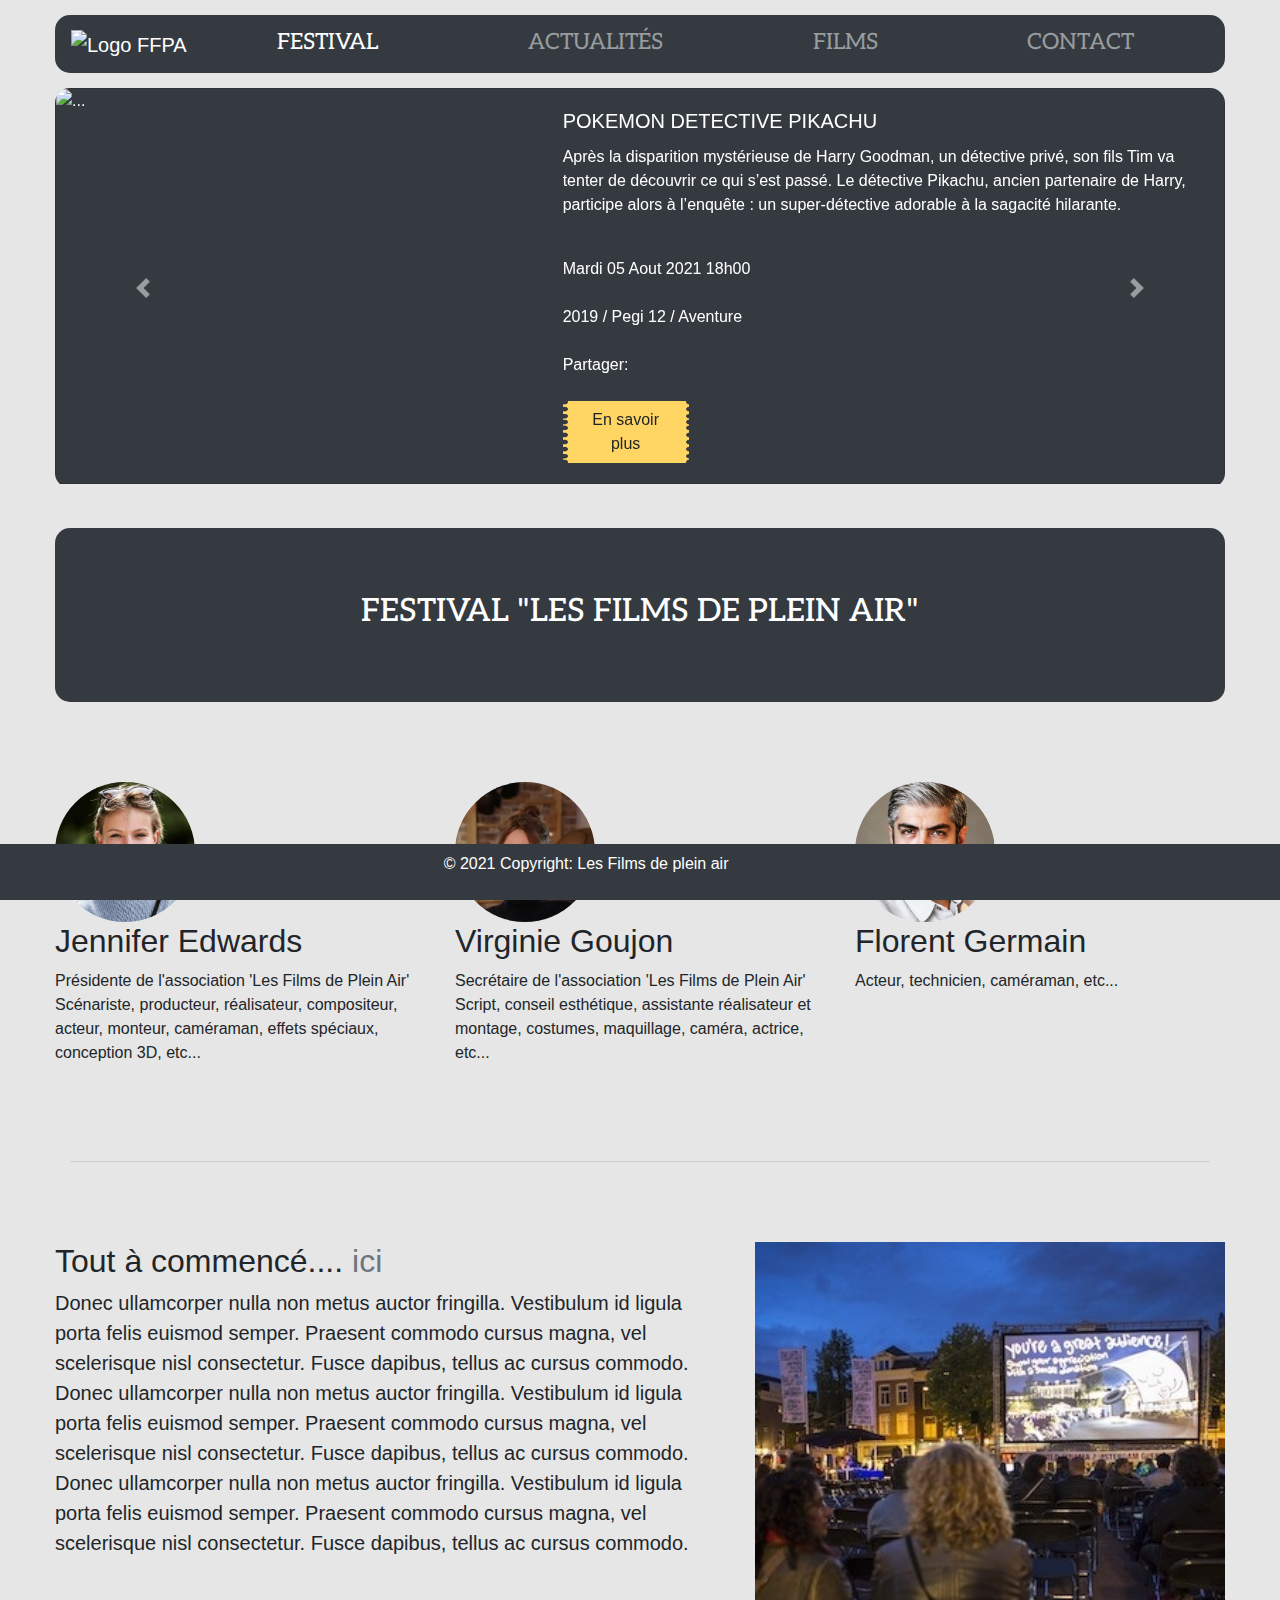
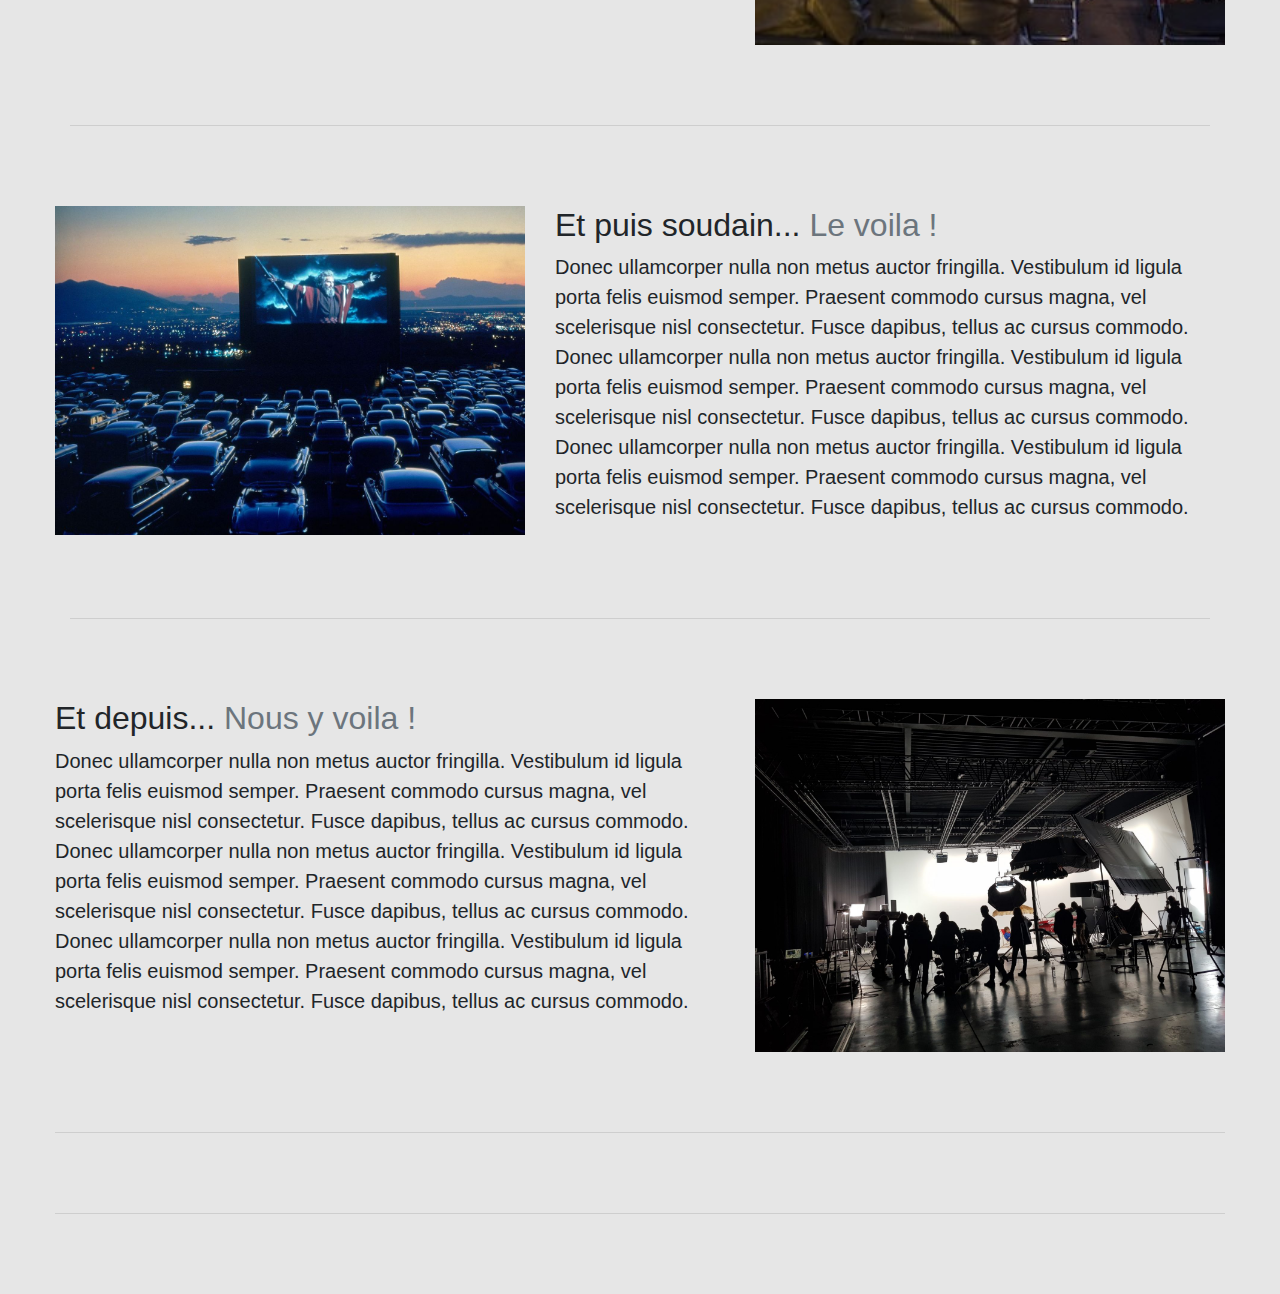
==== Index.html @ 3af22cbd "Test" ====
﻿<!DOCTYPE html>
<html>
<head>
    <meta charset="utf-8">
    <meta name="viewport" content="width=device-width, initial-scale=1">
    <title>Les films de plein air</title>
    <link href="css/bootstrap-4.6.0-dist/css/bootstrap.css" rel="stylesheet" />
    <link href="css/bootstrap-4.6.0-dist/css/pages/index.css" rel="stylesheet" />
    <link href="css/bootstrap-4.6.0-dist/css/pages/MenuetFooter.css" rel="stylesheet" />
    <link rel="stylesheet" href="https://cdnjs.cloudflare.com/ajax/libs/font-awesome/5.15.3/css/all.min.css" integrity="sha512-iBBXm8fW90+nuLcSKlbmrPcLa0OT92xO1BIsZ+ywDWZCvqsWgccV3gFoRBv0z+8dLJgyAHIhR35VZc2oM/gI1w==" crossorigin="anonymous" referrerpolicy="no-referrer" />
</head>

<body>
    <!-- Barre de navigation -->

    <nav class="navbar navbar-dark navbar-expand-lg bg-dark">
        <a class="navbar-brand h-100 d-none d-sm-block" href="Index.html"><img src="img/logow.png" height="120" alt="Logo FFPA"></a>
        <a class="navbar-brand h-100 d-sm-none" href="Index.html"><img src="img/logo.png" height="60" alt="Logo FFPA"></a>
        <button class="navbar-toggler custom-toggler bg-dark text-white" type="button" data-toggle="collapse" data-target="#navbarNavAltMarkup" aria-controls="navbarNavAltMarkup" aria-expanded="false" aria-label="Toggle navigation">
            <span class="navbar-toggler-icon"></span>
        </button>
        <div class="collapse navbar-collapse bg-dark " id="navbarNavAltMarkup">
            <ul class="navbar-nav bg-dark justify-content-md-around w-100">
                <li class="nav-item active">
                    <a class="nav-link" href="Index.html">Festival</a>
                </li>
                <li class="nav-item">
                    <a class="nav-link" href="actualites.html">Actualités</a>
                </li>
                <li class="nav-item">
                    <a class="nav-link" href="Films.html">Films</a>
                </li>
                <li class="nav-item">
                    <a class="nav-link" href="contact.html">Contact</a>
                </li>
            </ul>
        </div>
    </nav>

    <!-- Caroussel Film du soir -->

    <section class="carousel container-fluid">
        <div id="carouselExampleIndicators" class="carousel slide" data-ride="carousel" data-interval="20000">
            <ol class="carousel-indicators d-none">
                <li data-target="#carouselExampleIndicators" data-slide-to="0" class="active"></li>
                <li data-target="#carouselExampleIndicators" data-slide-to="1"></li>
                <li data-target="#carouselExampleIndicators" data-slide-to="2"></li>
            </ol>
            <div class="carousel-inner">
                <div class="carousel-item active ">
                    <div class="bs-example ">
                        <div class="card bg-dark text-white">
                            <div class="row no-gutters">
                                <div class="movie_img col-sm-5">
                                    <img src="img/film-01.jpg" class="card-img-top d-block w-100" alt="...">
                                </div>
                                <div class="col-sm-7">
                                    <div class="card-body">
                                        <h5 class="card-title">POKEMON DETECTIVE PIKACHU</h5>
                                        <p class="card-text">
                                            Après la disparition mystérieuse de Harry Goodman, un détective privé, son fils Tim va tenter de découvrir
                                            ce qui s’est passé. Le détective Pikachu, ancien partenaire de Harry, participe alors à l’enquête :
                                            un super-détective adorable à la sagacité hilarante.
                                        </p>
                                        <br />
                                        <span class="movie_info">Mardi 05 Aout 2021 18h00</span>
                                        <br /> <br />
                                        <span class="movie_info">2019 / Pegi 12 / Aventure</span>
                                        <br /><br />
                                        <div class="social ">
                                            <span class="social__name">Partager:</span>
                                            <a href='#' class="social__variant social--first fab fa-facebook"></a>
                                            <a href='#' class="social__variant social--second fab fa-twitter"></a>
                                            <a href='#' class="social__variant social--third fab fa-vk"></a>
                                        </div>
                                        <br />
                                        <a href="Film01.html" class="btn btn-c">En savoir plus</a>
                                    </div>
                                </div>
                            </div>
                        </div>
                    </div>
                </div>
                <div class="carousel-item">
                    <div class="bs-example">
                        <div class="card bg-dark text-white">
                            <div class="row no-gutters">
                                <div class="movie_img col-sm-5">
                                    <img src="img/film-02.jpg" class="card-img-top d-block w-100" alt="...">
                                </div>
                                <div class="col-sm-7">
                                    <div class="card-body">
                                        <h5 class="card-title">TOY STORY 4</h5>
                                        <p class="card-text">
                                            Woody a toujours privilégié la joie et le bien-être de ses jeunes propriétaires
                                            – Andy puis Bonnie – et de ses compagnons, n’hésitant pas à prendre tous les
                                            risques pour eux, aussi inconsidérés soient-ils.
                                        </p>
                                        <br />
                                        <span class="movie_info">Mardi 05 Aout 2021 20h00</span>
                                        <br /> <br />
                                        <span class="movie_info">2019 / Pegi 12 / Aventure</span>
                                        <br /><br />
                                        <div class="social">
                                            <span class="social__name">Partager:</span>
                                            <a href='#' class="social__variant social--first fab fa-facebook"></a>
                                            <a href='#' class="social__variant social--second fab fa-twitter"></a>
                                            <a href='#' class="social__variant social--third fab fa-vk"></a>
                                        </div>
                                        <br />
                                        <a href="Film01.html" class="btn btn-c">En savoir plus</a>
                                    </div>
                                </div>
                            </div>
                        </div>
                    </div>
                </div>
                <div class="carousel-item">
                    <div class="bs-example">
                        <div class="card bg-dark text-white">
                            <div class="row no-gutters">
                                <div class="movie_img col-sm-5">
                                    <img src="img/film-03.jpg" class="card-img-top d-block w-100" alt="...">
                                </div>
                                <div class="col-sm-7">
                                    <div class="card-body">
                                        <h5 class="card-title">CAPTAIN MARVEL</h5>
                                        <p class="card-text">
                                            Captain Marvel raconte l’histoire de Carol Danvers qui va devenir l’une des super-héroïnes les plus
                                            puissantes de l’univers lorsque la Terre se révèle l’enjeu d’une guerre galactique entre deux races
                                            extraterrestres.
                                        </p>
                                        <br />
                                        <span class="movie_info">Mardi 05 Aout 2021 22h00</span>
                                        <br /><br />
                                        <span class="movie_info">2019 / Pegi 12 / Aventure</span>
                                        <br /><br />
                                        <div class="social">
                                            <span class="social__name">Partager:</span>
                                            <a href='#' class="social__variant social--first fab fa-facebook"></a>
                                            <a href='#' class="social__variant social--second fab fa-twitter"></a>
                                            <a href='#' class="social__variant social--third fab fa-vk"></a>
                                        </div>
                                        <br />
                                        <a href="Film01.html" class="btn btn-c">En savoir plus</a>
                                    </div>
                                </div>
                            </div>
                        </div>
                    </div>
                </div>
            </div>
            <a class="carousel-control-prev" href="#carouselExampleIndicators" role="button" data-slide="prev">
                <span class="carousel-control-prev-icon" aria-hidden="true"></span>
                <span class="sr-only">Previous</span>
            </a>
            <a class="carousel-control-next" href="#carouselExampleIndicators" role="button" data-slide="next">
                <span class="carousel-control-next-icon" aria-hidden="true"></span>
                <span class="sr-only">Next</span>
            </a>
        </div>
    </section>

    <!-- Titre - Jumbotron -->
    <div class="jumbotron bg-dark text-white d-none d-sm-block">
        <h2>Festival "les films de plein air"</h2>
    </div>

    <!-- Contenue de la Page -->
    <div class="container_marketing">

        <!-- Présentation de l'équipe -->
        <div class="row">
            <div class="col-lg-4">
                <img class="bd-placeholder-img rounded-circle" src="img/Equipe01.jpg" width="140" height="140" preserveAspectRatio="xMidYMid slice" focusable="false" role="img" aria-label="Présidente" />
                <h2>Jennifer Edwards</h2>
                <p>
                    Présidente de l'association 'Les Films de Plein Air'
                    Scénariste, producteur, réalisateur, compositeur, acteur, monteur, caméraman, effets spéciaux, conception 3D, etc...
                </p>

            </div>
            <div class="col-lg-4">
                <img class="bd-placeholder-img rounded-circle" src="img/Equipe03.jpg" width="140" height="140" preserveAspectRatio="xMidYMid slice" focusable="false" role="img" aria-label="Secrétaire" />
                <h2>Virginie Goujon</h2>
                <p>
                    Secrétaire de l'association 'Les Films de Plein Air'
                    Script, conseil esthétique, assistante réalisateur et montage, costumes, maquillage, caméra, actrice, etc...
                </p>

            </div>
            <div class="col-lg-4">
                <img class="bd-placeholder-img rounded-circle" src="img/Equipe02.jpg" width="140" height="140" preserveAspectRatio="xMidYMid slice" focusable="false" role="img" aria-label="Acteur" />
                <h2>Florent Germain</h2>
                <p>Acteur, technicien, caméraman, etc...</p>

            </div>
        </div>

        <!-- Presentation Festival -->

        <hr class="featurette-divider">

        <div class="row featurette">
            <div class="col-md-7">
                <h2 class="featurette-heading">Tout à commencé.... <span class="text-muted">ici</span></h2>
                <p class="lead">
                    Donec ullamcorper nulla non metus auctor fringilla. Vestibulum id ligula porta felis euismod semper.
                    Praesent commodo cursus magna, vel scelerisque nisl consectetur. Fusce dapibus, tellus ac cursus commodo.
                    Donec ullamcorper nulla non metus auctor fringilla. Vestibulum id ligula porta felis euismod semper.
                    Praesent commodo cursus magna, vel scelerisque nisl consectetur. Fusce dapibus, tellus ac cursus commodo.
                    Donec ullamcorper nulla non metus auctor fringilla. Vestibulum id ligula porta felis euismod semper.
                    Praesent commodo cursus magna, vel scelerisque nisl consectetur. Fusce dapibus, tellus ac cursus commodo.
                </p>
            </div>
            <div class="col-md-5">
                <img src="img/Feature01.jpg" class="bd-placeholder-img bd-placeholder-img-lg featurette-image img-fluid mx-auto" width="500" height="500" preserveAspectRatio="xMidYMid slice" focusable="false" role="img" aria-label="Feature01" />
            </div>
        </div>

        <hr class="featurette-divider">

        <div class="row featurette">
            <div class="col-md-7 order-md-2">
                <h2 class="featurette-heading">Et puis soudain... <span class="text-muted"> Le voila !</span></h2>
                <p class="lead">
                    Donec ullamcorper nulla non metus auctor fringilla. Vestibulum id ligula porta felis euismod semper.
                    Praesent commodo cursus magna, vel scelerisque nisl consectetur. Fusce dapibus, tellus ac cursus commodo.
                    Donec ullamcorper nulla non metus auctor fringilla. Vestibulum id ligula porta felis euismod semper.
                    Praesent commodo cursus magna, vel scelerisque nisl consectetur. Fusce dapibus, tellus ac cursus commodo.
                    Donec ullamcorper nulla non metus auctor fringilla. Vestibulum id ligula porta felis euismod semper.
                    Praesent commodo cursus magna, vel scelerisque nisl consectetur. Fusce dapibus, tellus ac cursus commodo.
                </p>
            </div>
            <div class="col-md-5 order-md-1">

                <img src="img/Feature02.jpg" class="bd-placeholder-img bd-placeholder-img-lg featurette-image img-fluid mx-auto" width="500" height="500" preserveAspectRatio="xMidYMid slice" focusable="false" role="img" aria-label="Feature01" />
            </div>
        </div>

        <hr class="featurette-divider">

        <div class="row featurette">
            <div class="col-md-7">
                <h2 class="featurette-heading">Et depuis... <span class="text-muted">Nous y voila !</span></h2>
                <p class="lead">
                    Donec ullamcorper nulla non metus auctor fringilla. Vestibulum id ligula porta felis euismod semper.
                    Praesent commodo cursus magna, vel scelerisque nisl consectetur. Fusce dapibus, tellus ac cursus commodo.
                    Donec ullamcorper nulla non metus auctor fringilla. Vestibulum id ligula porta felis euismod semper.
                    Praesent commodo cursus magna, vel scelerisque nisl consectetur. Fusce dapibus, tellus ac cursus commodo.
                    Donec ullamcorper nulla non metus auctor fringilla. Vestibulum id ligula porta felis euismod semper.
                    Praesent commodo cursus magna, vel scelerisque nisl consectetur. Fusce dapibus, tellus ac cursus commodo.
                </p>
            </div>
            <div class="col-md-5">
                <img src="img/Feature03.jpg" class="bd-placeholder-img bd-placeholder-img-lg featurette-image img-fluid mx-auto" width="500" height="500" preserveAspectRatio="xMidYMid slice" focusable="false" role="img" aria-label="Feature01" />
            </div>
        </div>
    </div>

    <hr class="featurette-divider">

    <!-- /END THE FEATURETTES -->


    <hr class="featurette-divider">

    <!-- FOOTER -->
    <footer class="footer row fixed-bottom bg-dark p-2">
        <div class="Copyright col-11 text-center">
            <p class="text-white">© 2021 Copyright: Les Films de plein air</p>
        </div>
        <div class="up-btn col-1">
            <a href="#" aria-label="GO-up">
                <i class="fas fa-arrow-circle-up fa-2x  " aria-hidden="true" href="#"></i>
            </a>
        </div>
    </footer>
</body>
</html>
<!-- Javascript -->
<script src="https://code.jquery.com/jquery-3.5.1.slim.min.js" integrity="sha384-DfXdz2htPH0lsSSs5nCTpuj/zy4C+OGpamoFVy38MVBnE+IbbVYUew+OrCXaRkfj" crossorigin="anonymous"></script>
<script src="https://cdn.jsdelivr.net/npm/bootstrap@4.6.0/dist/js/bootstrap.bundle.min.js" integrity="sha384-Piv4xVNRyMGpqkS2by6br4gNJ7DXjqk09RmUpJ8jgGtD7zP9yug3goQfGII0yAns" crossorigin="anonymous"></script>
---- css/bootstrap-4.6.0-dist/css/pages/index.css ----
@import url('https://fonts.googleapis.com/css2?family=Aleo:wght@700&display=swap');


/* Bouton en savoir plus */
.btn-c {
    background-image: url('../../../../img/bg-time.png');
    background-size: 126px 40px;
    width: 126px;
    justify-content:end;
    

}

    .btn-c:hover {
        background-image: url('../../../../img/bg-time-hover.png');
        background-size: 126px 40px;
        justify-content: end;
        
    }

/* Caroussel */

.card .card-body .movie-img .carousel .carousel-item {
    height: 400px;
}
.carousel-item img {

    min-height: 400px;
}
.carousel-inner {
    height: 400px;
    border-radius:15px;

    
}

.carousel-inner .carousel-item img {
    min-height: 200px;
    object-fit:cover
}

@media(max-width:768px) {
    .carousel .carousel-inner {
      height:auto;
    }
}


/* Contenue de la Page */

.container_marketing {
   margin: 80px 15px 80px 15px;
   
}
.featurette-divider {
    margin: 80px 15px 80px 15px;
}
---- css/bootstrap-4.6.0-dist/css/pages/MenuetFooter.css ----
﻿@import url('https://fonts.googleapis.com/css2?family=Aleo:wght@700&display=swap');

body {
    background-color: #e6e6e6;
    margin-left: 40px;
    margin-right: 40px;
}
/* Jumbotron*/

.jumbotron {
    font-family: 'Aleo', serif;
    margin: 40px 15px 40px 15px;
    border-radius: 15px 15px 15px 15px;
    align-content: center;
    text-align: center;
    text-transform: uppercase;
 }

    /* Footer*/
    @media(min-width:1200px) {
        .fa-arrow-circle-up {
        margin-right: 15px;
        color: white
    }

        .fa-arrow-circle-up:hover {
            zoom: 1.1;
        }
}
@media(max-width:1200px) {
    .up-btn {
        display:none;
    }
    .footer {
        display:none;
    }
}


    /* animation Menu*/

    @media(max-width:1200px) {
        .navbar-collapse {
            font-size: 0.8rem;
            font-family: 'Aleo', serif;
            text-transform: uppercase;
            padding: 0px !important;
        }
    }

    .navbar-dark {
        margin: 15px;
        border-radius: 15px;
    }

    navbar {
        padding: 0px !important;
        -webkit-box-shadow: 4px 9px 25px -6px rgba(77,77,77,0.61);
        -moz-box-shadow: 4px 9px 25px -6px rgba(77,77,77,0.61);
        box-shadow: 4px 9px 25px -6px rgba(77,77,77,0.61);
    }

    @keyframes mymove {
        from {
            left: 100px;
            height: 0px;
            opacity: 0;
            border-bottom: 0px;
        }

        to {
            height: auto;
        }
    }

    @media(min-width:1200px) {
        .navbar-nav a.nav-link {
            font-size: 1.4rem;
            font-family: 'Aleo', serif;
            text-transform: uppercase;
            padding: 0px !important;
        }
    }

    ul.navbar-nav li.nav-item {
        margin: 0 20px;
    }

    ul.navbar-nav .nav-item:after {
        content: '';
        display: block;
        height: 3px;
        width: 0;
        transition: width .5s ease, background-color .5s ease;
    }

    .navbar-nav .nav-item:hover:after {
        width: 100%;
        background: #eb3719;
    }
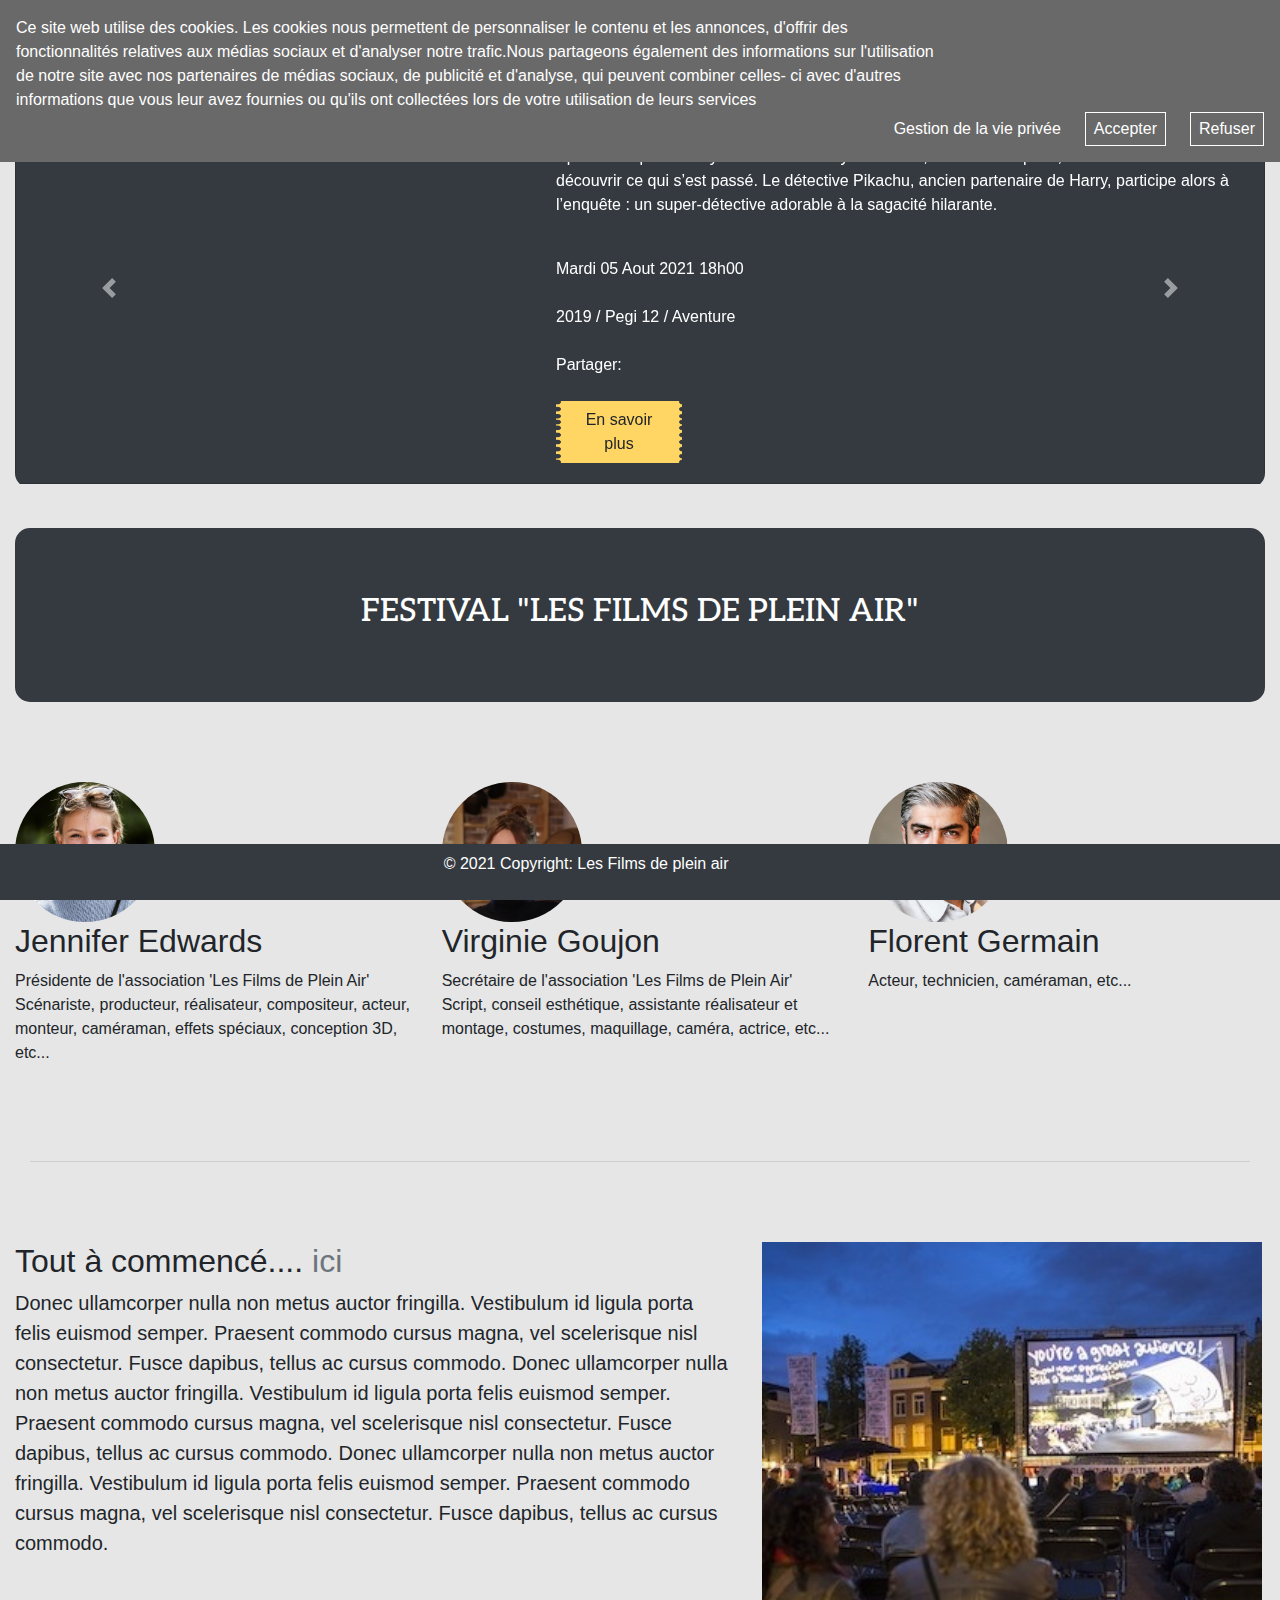
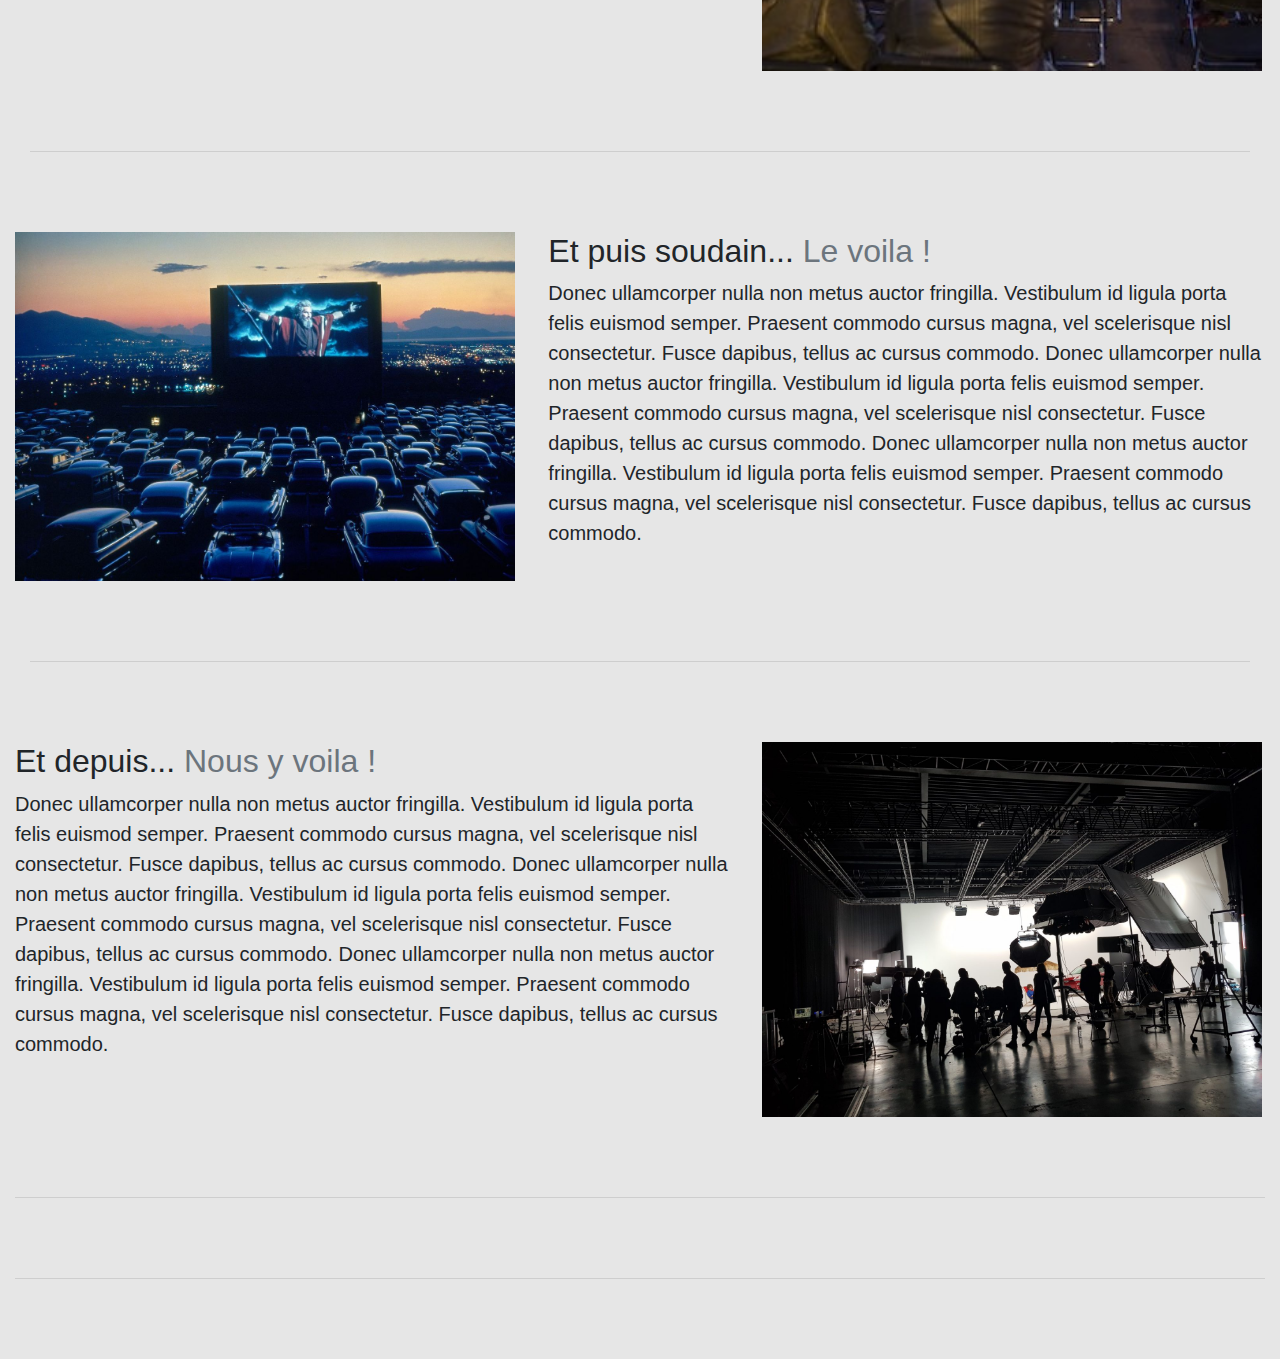
==== commit 5d514cdc: "Version 0.9" ====
--- a/Index.html
+++ b/Index.html
@@ -8,6 +8,8 @@
     <link href="css/bootstrap-4.6.0-dist/css/pages/index.css" rel="stylesheet" />
     <link href="css/bootstrap-4.6.0-dist/css/pages/MenuetFooter.css" rel="stylesheet" />
     <link rel="stylesheet" href="https://cdnjs.cloudflare.com/ajax/libs/font-awesome/5.15.3/css/all.min.css" integrity="sha512-iBBXm8fW90+nuLcSKlbmrPcLa0OT92xO1BIsZ+ywDWZCvqsWgccV3gFoRBv0z+8dLJgyAHIhR35VZc2oM/gI1w==" crossorigin="anonymous" referrerpolicy="no-referrer" />
+    
+    <link href="css/bootstrap-4.6.0-dist/css/pages/Cookie.css" rel="stylesheet" />
 </head>
 
 <body>
@@ -36,6 +38,10 @@
             </ul>
         </div>
     </nav>
+
+    <!-- Banniere COokie -->
+    
+
 
     <!-- Caroussel Film du soir -->
 
@@ -281,3 +287,4 @@
 <!-- Javascript -->
 <script src="https://code.jquery.com/jquery-3.5.1.slim.min.js" integrity="sha384-DfXdz2htPH0lsSSs5nCTpuj/zy4C+OGpamoFVy38MVBnE+IbbVYUew+OrCXaRkfj" crossorigin="anonymous"></script>
 <script src="https://cdn.jsdelivr.net/npm/bootstrap@4.6.0/dist/js/bootstrap.bundle.min.js" integrity="sha384-Piv4xVNRyMGpqkS2by6br4gNJ7DXjqk09RmUpJ8jgGtD7zP9yug3goQfGII0yAns" crossorigin="anonymous"></script>
+<script src="JS/Cookies.js"></script>--- a/css/bootstrap-4.6.0-dist/css/pages/MenuetFooter.css
+++ b/css/bootstrap-4.6.0-dist/css/pages/MenuetFooter.css
@@ -4,6 +4,8 @@
     background-color: #e6e6e6;
     margin-left: 40px;
     margin-right: 40px;
+    font-family: 'Aleo', serif;
+
 }
 /* Jumbotron*/
 
@@ -32,7 +34,10 @@
         display:none;
     }
     .footer {
-        display:none;
+        position: relative;
+        bottom: 0px;
+        margin: 15px;
+        border-radius:15px;
     }
 }
 
--- a/css/bootstrap-4.6.0-dist/css/pages/Cookie.css
+++ b/css/bootstrap-4.6.0-dist/css/pages/Cookie.css
@@ -0,0 +1,55 @@
+﻿* {
+    box-sizing: border-box
+}
+
+body {
+    font-family: Arial, "Helvetica Neue", Helvetica, sans-serif;
+    font-size: 100%;
+    line-height: 1.5;
+    margin: 0;
+}
+
+.CookieBanner {
+    min-height : 150px;
+    background-color: dimgray;
+    color: #fff;
+    overflow: hidden;
+    padding: 1em;
+    position: fixed;
+    top: 0;
+    left: 0;
+    right: 0;
+}
+
+.CookieBanner-desc {
+    float: left;
+    width: 75%;
+}
+
+.CookieBanner-actionContainer {
+    float: right;
+}
+
+.CookieBanner-infoLink,
+.CookieBanner-button {
+    color: inherit;
+    font-size: inherit;
+}
+
+.CookieBanner-button {
+    background: transparent;
+    border: 1px solid currentColor;
+    margin-left: 1.5em;
+    padding: .25em .5em;
+}
+
+@media screen and (max-width: 48em) {
+    .CookieBanner-desc {
+        float: none;
+        width: 100%;
+    }
+
+    .CookieBanner-desc {
+        margin-bottom: 1em;
+    }
+}
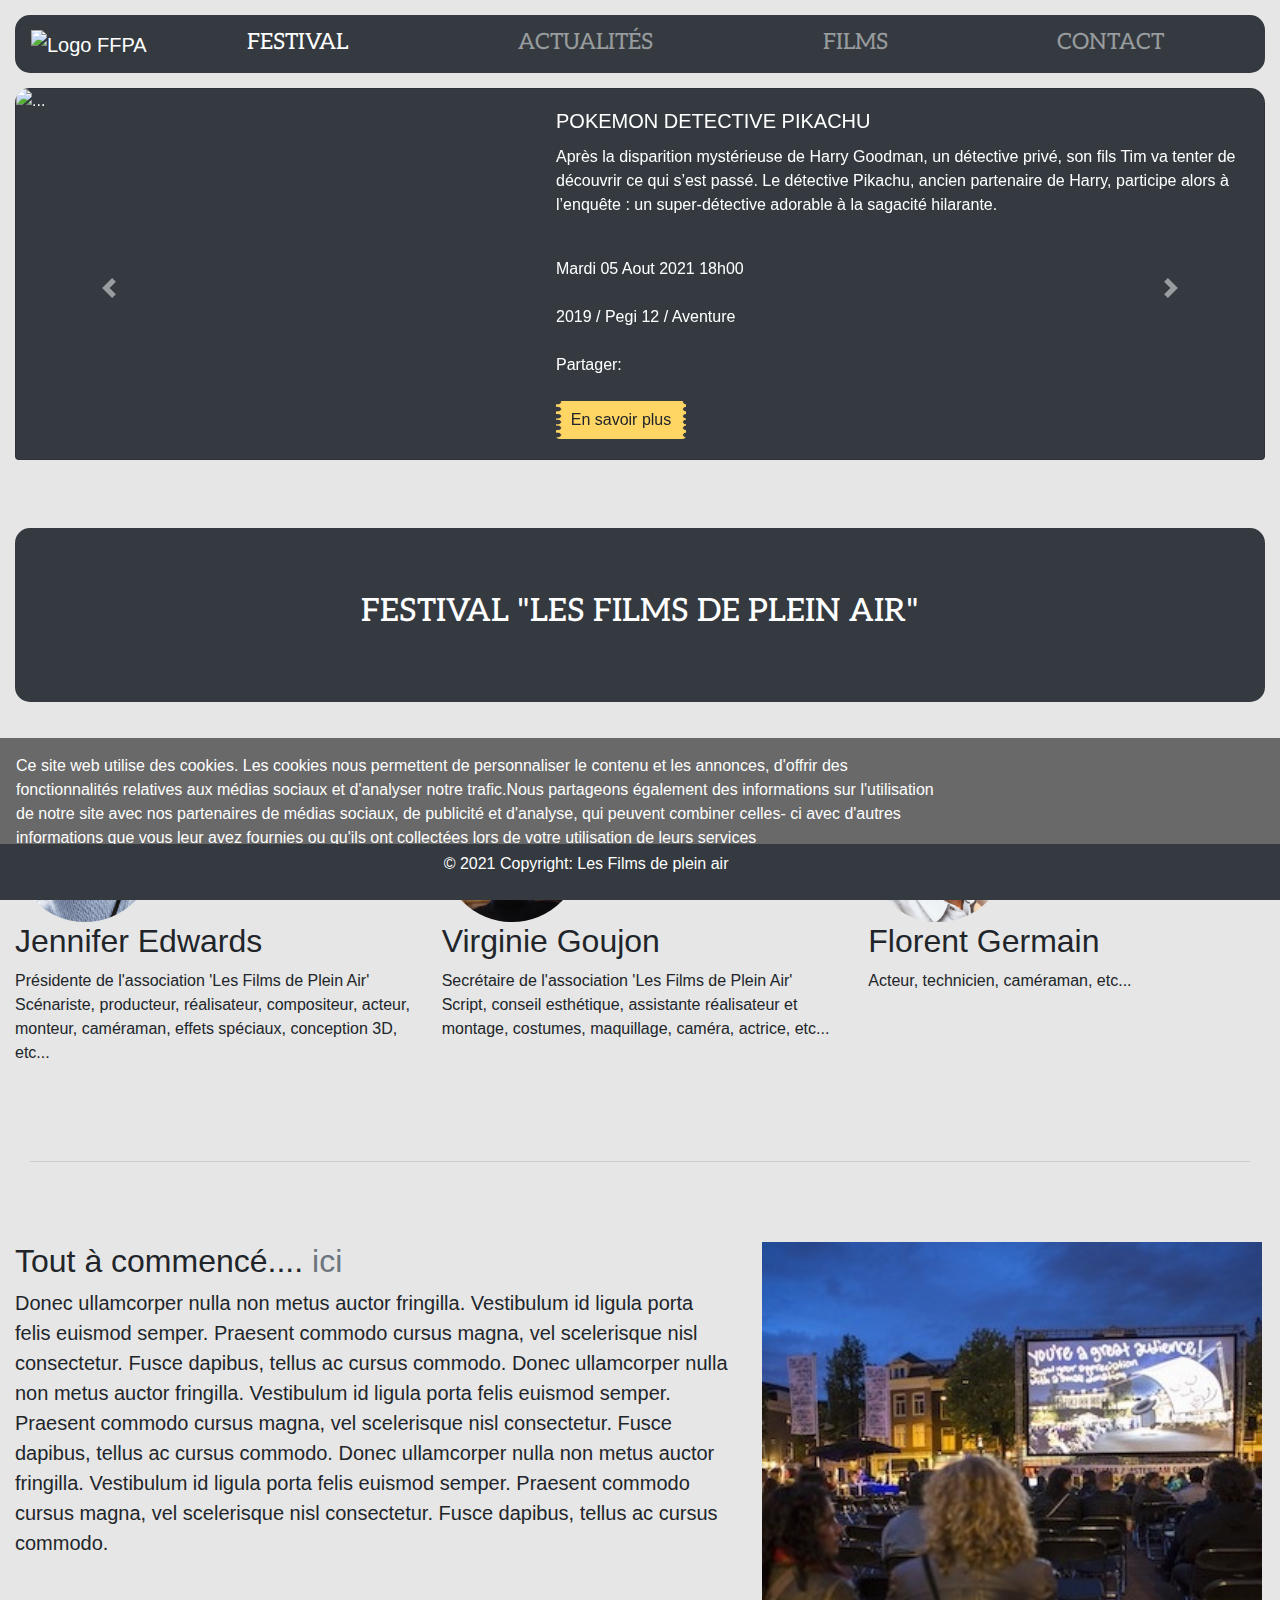
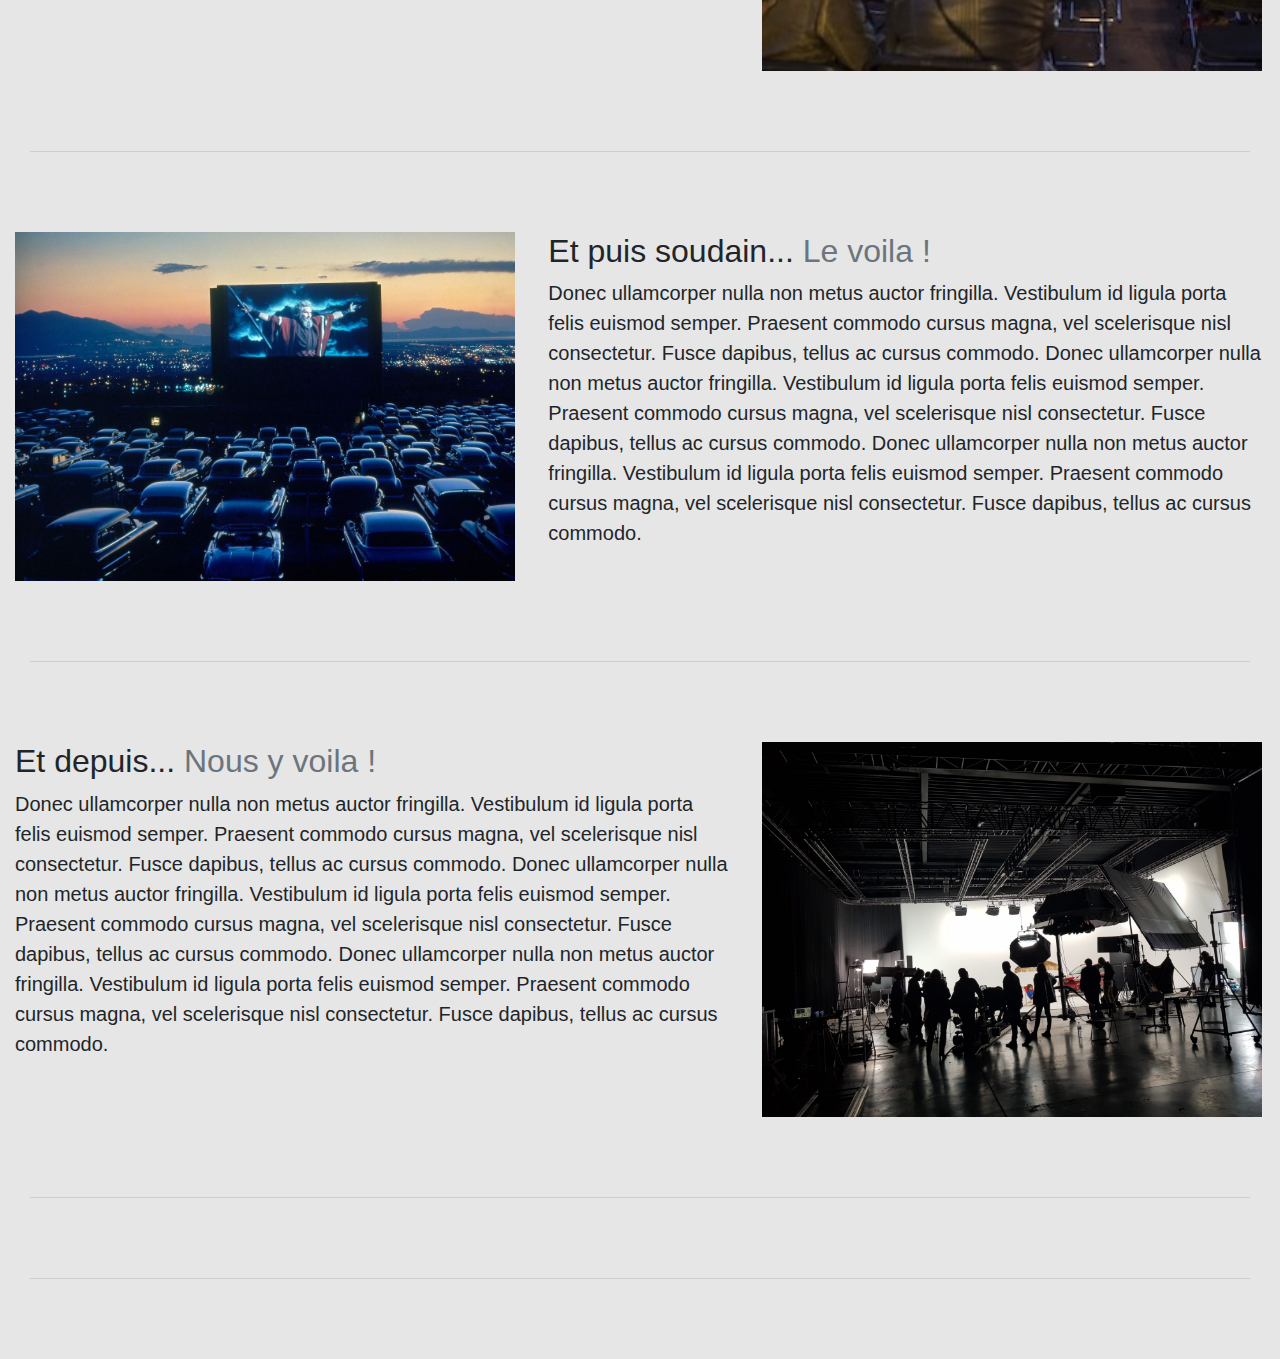
==== commit 52f59c07: "1.0" ====
--- a/Index.html
+++ b/Index.html
@@ -39,8 +39,7 @@
         </div>
     </nav>
 
-    <!-- Banniere COokie -->
-    
+ 
 
 
     <!-- Caroussel Film du soir -->
@@ -57,9 +56,9 @@
                     <div class="bs-example ">
                         <div class="card bg-dark text-white">
                             <div class="row no-gutters">
-                                <div class="movie_img col-sm-5">
+                                    <div class="movie_img col-sm-5">
                                     <img src="img/film-01.jpg" class="card-img-top d-block w-100" alt="...">
-                                </div>
+                                    </div>
                                 <div class="col-sm-7">
                                     <div class="card-body">
                                         <h5 class="card-title">POKEMON DETECTIVE PIKACHU</h5>
@@ -173,11 +172,11 @@
     </div>
 
     <!-- Contenue de la Page -->
-    <div class="container_marketing">
+    <section class="container_marketing">
 
         <!-- Présentation de l'équipe -->
         <div class="row">
-            <div class="col-lg-4">
+            <article class="col-lg-4">
                 <img class="bd-placeholder-img rounded-circle" src="img/Equipe01.jpg" width="140" height="140" preserveAspectRatio="xMidYMid slice" focusable="false" role="img" aria-label="Présidente" />
                 <h2>Jennifer Edwards</h2>
                 <p>
@@ -185,8 +184,8 @@
                     Scénariste, producteur, réalisateur, compositeur, acteur, monteur, caméraman, effets spéciaux, conception 3D, etc...
                 </p>
 
-            </div>
-            <div class="col-lg-4">
+            </article>
+            <article class="col-lg-4">
                 <img class="bd-placeholder-img rounded-circle" src="img/Equipe03.jpg" width="140" height="140" preserveAspectRatio="xMidYMid slice" focusable="false" role="img" aria-label="Secrétaire" />
                 <h2>Virginie Goujon</h2>
                 <p>
@@ -194,20 +193,20 @@
                     Script, conseil esthétique, assistante réalisateur et montage, costumes, maquillage, caméra, actrice, etc...
                 </p>
 
-            </div>
-            <div class="col-lg-4">
+            </article>
+            <article class="col-lg-4">
                 <img class="bd-placeholder-img rounded-circle" src="img/Equipe02.jpg" width="140" height="140" preserveAspectRatio="xMidYMid slice" focusable="false" role="img" aria-label="Acteur" />
                 <h2>Florent Germain</h2>
                 <p>Acteur, technicien, caméraman, etc...</p>
 
-            </div>
+            </article>
         </div>
 
         <!-- Presentation Festival -->
-
+<section>
         <hr class="featurette-divider">
 
-        <div class="row featurette">
+        <article class="row featurette">
             <div class="col-md-7">
                 <h2 class="featurette-heading">Tout à commencé.... <span class="text-muted">ici</span></h2>
                 <p class="lead">
@@ -222,11 +221,11 @@
             <div class="col-md-5">
                 <img src="img/Feature01.jpg" class="bd-placeholder-img bd-placeholder-img-lg featurette-image img-fluid mx-auto" width="500" height="500" preserveAspectRatio="xMidYMid slice" focusable="false" role="img" aria-label="Feature01" />
             </div>
-        </div>
+        </article>
 
         <hr class="featurette-divider">
 
-        <div class="row featurette">
+        <article class="row featurette">
             <div class="col-md-7 order-md-2">
                 <h2 class="featurette-heading">Et puis soudain... <span class="text-muted"> Le voila !</span></h2>
                 <p class="lead">
@@ -242,11 +241,11 @@
 
                 <img src="img/Feature02.jpg" class="bd-placeholder-img bd-placeholder-img-lg featurette-image img-fluid mx-auto" width="500" height="500" preserveAspectRatio="xMidYMid slice" focusable="false" role="img" aria-label="Feature01" />
             </div>
-        </div>
+        </article>
 
         <hr class="featurette-divider">
 
-        <div class="row featurette">
+        <article class="row featurette">
             <div class="col-md-7">
                 <h2 class="featurette-heading">Et depuis... <span class="text-muted">Nous y voila !</span></h2>
                 <p class="lead">
@@ -261,8 +260,8 @@
             <div class="col-md-5">
                 <img src="img/Feature03.jpg" class="bd-placeholder-img bd-placeholder-img-lg featurette-image img-fluid mx-auto" width="500" height="500" preserveAspectRatio="xMidYMid slice" focusable="false" role="img" aria-label="Feature01" />
             </div>
-        </div>
-    </div>
+        </article>
+</section>
 
     <hr class="featurette-divider">
 
--- a/css/bootstrap-4.6.0-dist/css/pages/index.css
+++ b/css/bootstrap-4.6.0-dist/css/pages/index.css
@@ -4,8 +4,8 @@
 /* Bouton en savoir plus */
 .btn-c {
     background-image: url('../../../../img/bg-time.png');
-    background-size: 126px 40px;
-    width: 126px;
+    background-size: 130px 40px;
+    width: 130px;
     justify-content:end;
     
 
@@ -13,7 +13,7 @@
 
     .btn-c:hover {
         background-image: url('../../../../img/bg-time-hover.png');
-        background-size: 126px 40px;
+        background-size: 130px 40px;
         justify-content: end;
         
     }
--- a/css/bootstrap-4.6.0-dist/css/pages/Cookie.css
+++ b/css/bootstrap-4.6.0-dist/css/pages/Cookie.css
@@ -16,7 +16,7 @@
     overflow: hidden;
     padding: 1em;
     position: fixed;
-    top: 0;
+    bottom: 0;
     left: 0;
     right: 0;
 }
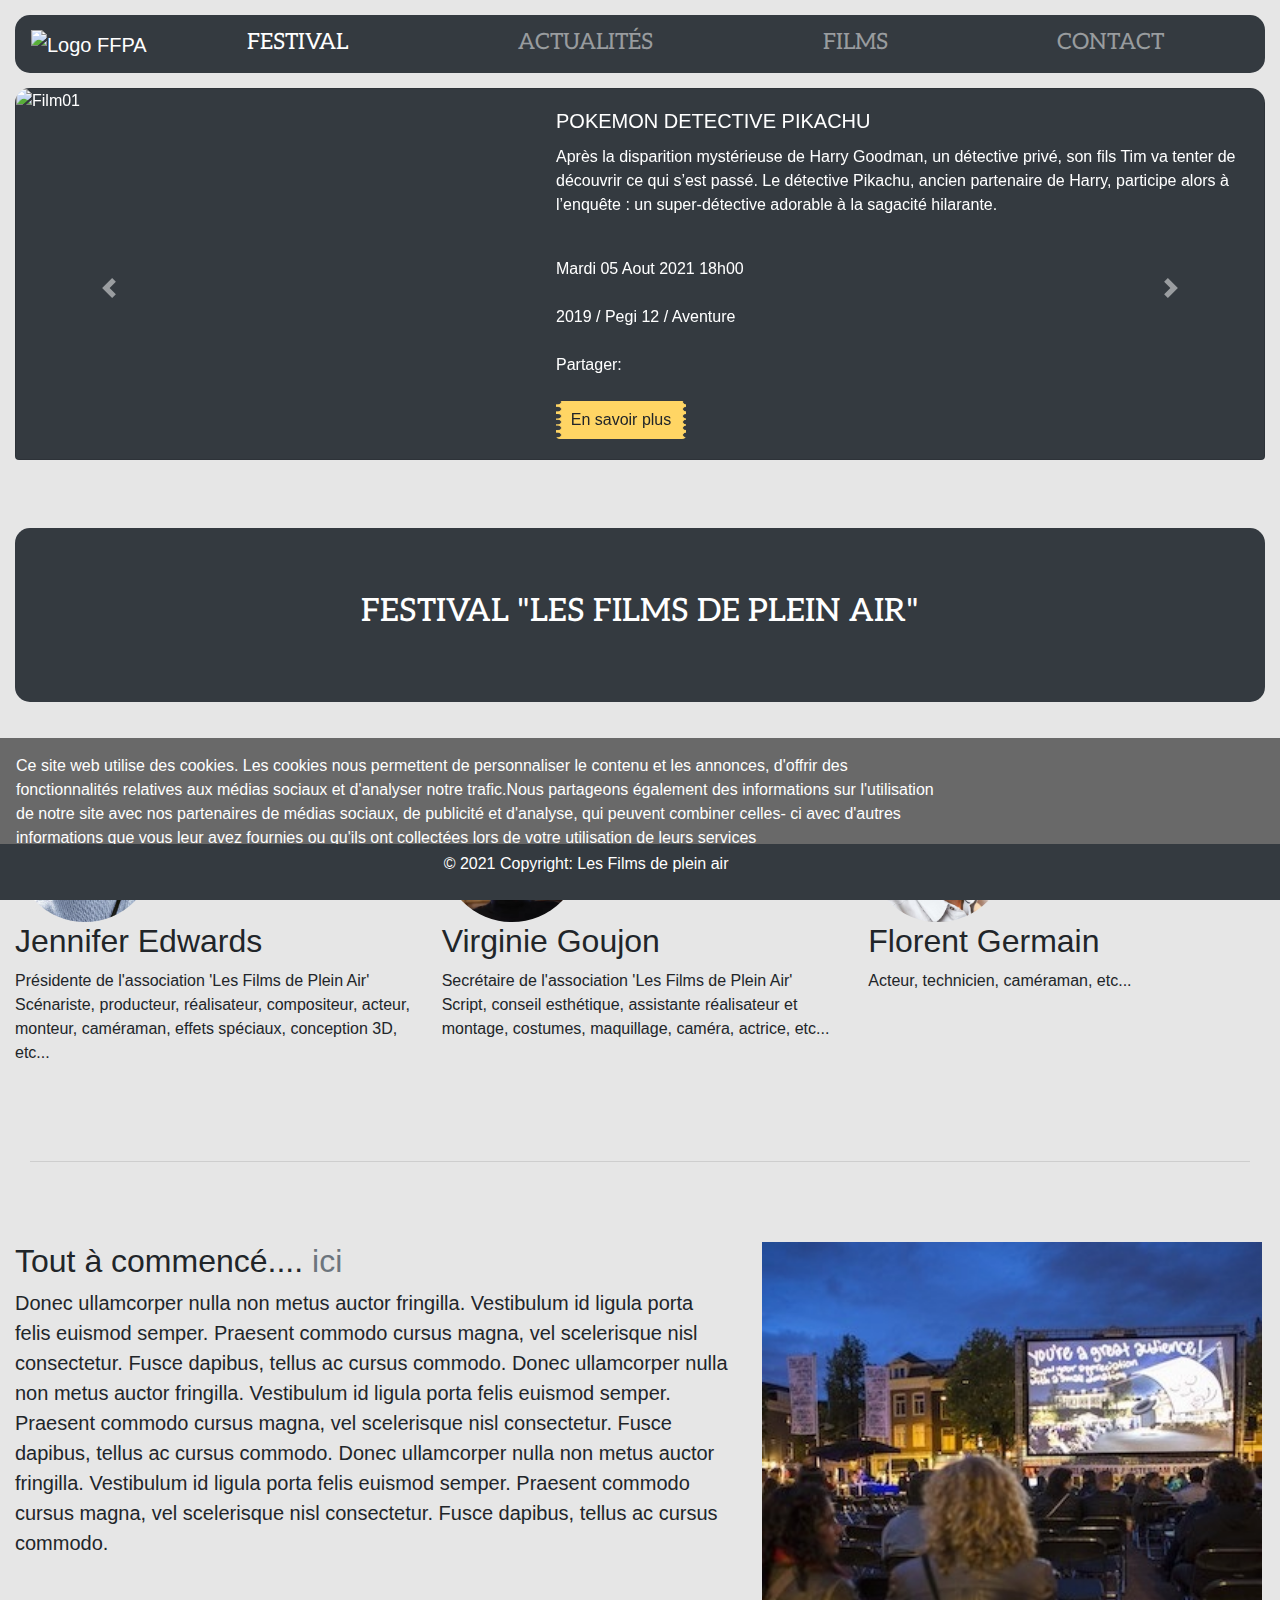
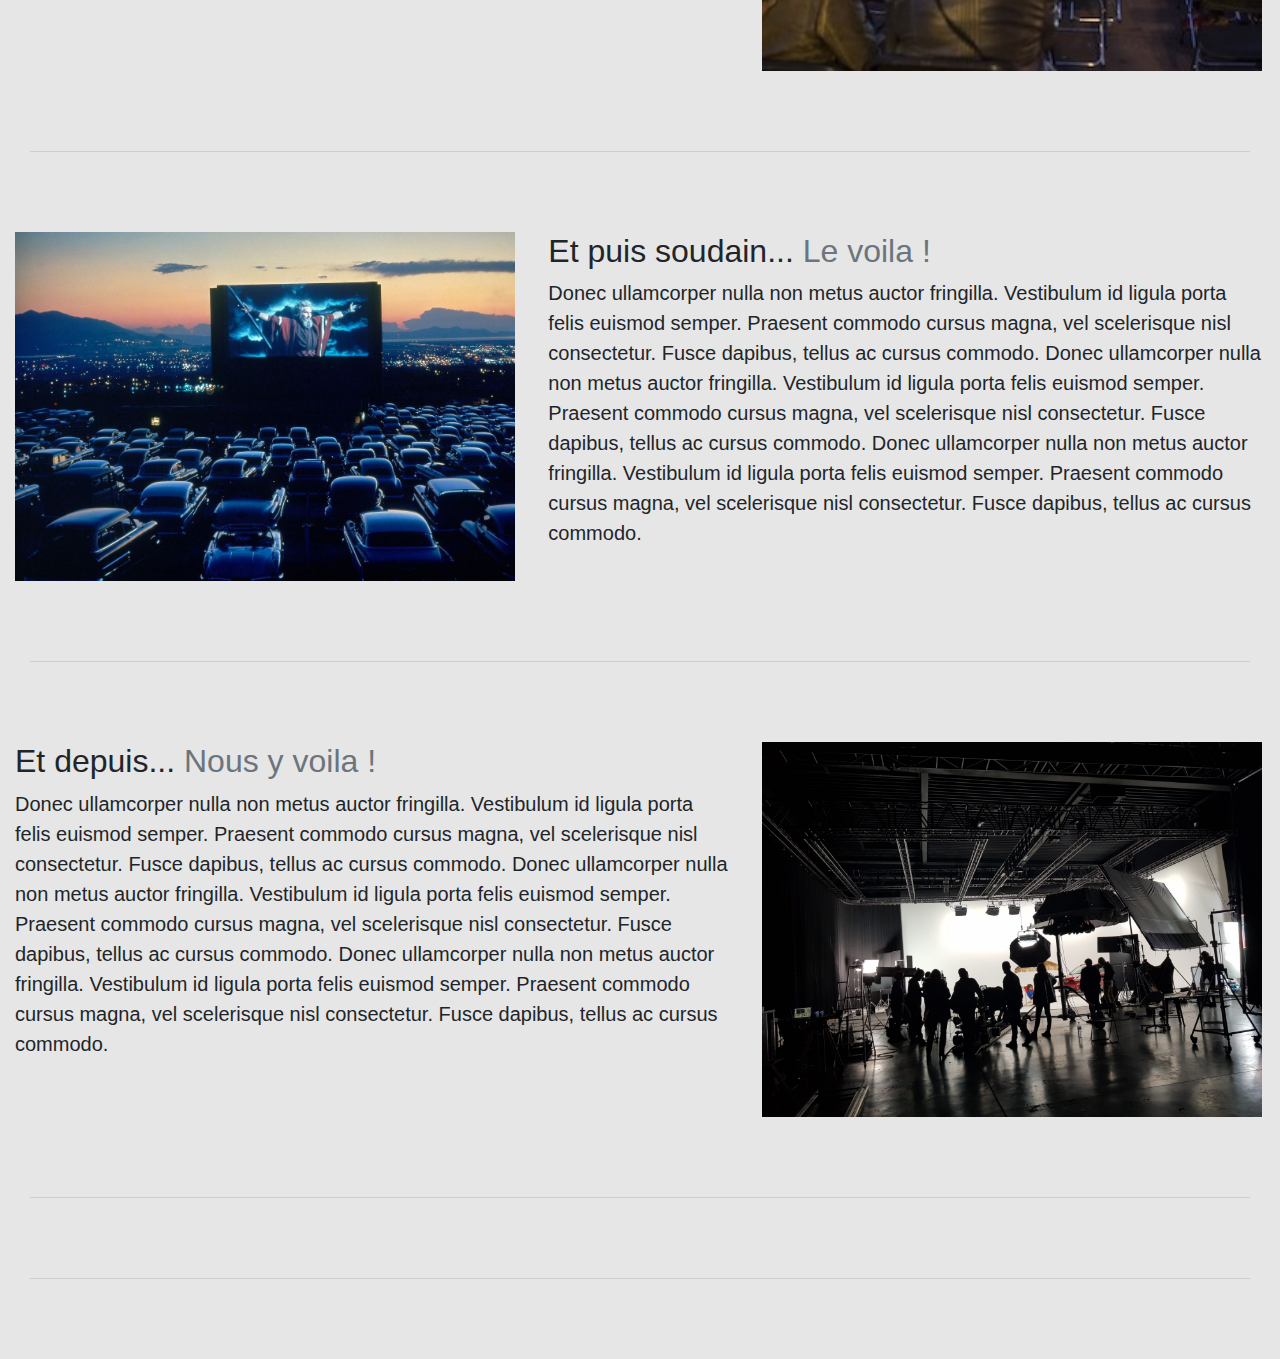
==== commit d78fc1bb: "1.1" ====
--- a/Index.html
+++ b/Index.html
@@ -57,7 +57,7 @@
                         <div class="card bg-dark text-white">
                             <div class="row no-gutters">
                                     <div class="movie_img col-sm-5">
-                                    <img src="img/film-01.jpg" class="card-img-top d-block w-100" alt="...">
+                                    <img src="img/film-01.jpg" class="card-img-top d-block w-100" alt="Film01">
                                     </div>
                                 <div class="col-sm-7">
                                     <div class="card-body">
@@ -76,7 +76,7 @@
                                             <span class="social__name">Partager:</span>
                                             <a href='#' class="social__variant social--first fab fa-facebook"></a>
                                             <a href='#' class="social__variant social--second fab fa-twitter"></a>
-                                            <a href='#' class="social__variant social--third fab fa-vk"></a>
+                                            <a href='#' class="social__variant social--third fab  fa-instagram"></a>
                                         </div>
                                         <br />
                                         <a href="Film01.html" class="btn btn-c">En savoir plus</a>
@@ -91,7 +91,7 @@
                         <div class="card bg-dark text-white">
                             <div class="row no-gutters">
                                 <div class="movie_img col-sm-5">
-                                    <img src="img/film-02.jpg" class="card-img-top d-block w-100" alt="...">
+                                    <img src="img/film-02.jpg" class="card-img-top d-block w-100" alt="Film02">
                                 </div>
                                 <div class="col-sm-7">
                                     <div class="card-body">
@@ -110,7 +110,7 @@
                                             <span class="social__name">Partager:</span>
                                             <a href='#' class="social__variant social--first fab fa-facebook"></a>
                                             <a href='#' class="social__variant social--second fab fa-twitter"></a>
-                                            <a href='#' class="social__variant social--third fab fa-vk"></a>
+                                            <a href='#' class="social__variant social--third fab  fa-instagram"></a>
                                         </div>
                                         <br />
                                         <a href="Film01.html" class="btn btn-c">En savoir plus</a>
@@ -125,7 +125,7 @@
                         <div class="card bg-dark text-white">
                             <div class="row no-gutters">
                                 <div class="movie_img col-sm-5">
-                                    <img src="img/film-03.jpg" class="card-img-top d-block w-100" alt="...">
+                                    <img src="img/film-03.jpg" class="card-img-top d-block w-100" alt="Film03">
                                 </div>
                                 <div class="col-sm-7">
                                     <div class="card-body">
@@ -144,7 +144,7 @@
                                             <span class="social__name">Partager:</span>
                                             <a href='#' class="social__variant social--first fab fa-facebook"></a>
                                             <a href='#' class="social__variant social--second fab fa-twitter"></a>
-                                            <a href='#' class="social__variant social--third fab fa-vk"></a>
+                                            <a href='#' class="social__variant social--third fab  fa-instagram"></a>
                                         </div>
                                         <br />
                                         <a href="Film01.html" class="btn btn-c">En savoir plus</a>
@@ -177,7 +177,7 @@
         <!-- Présentation de l'équipe -->
         <div class="row">
             <article class="col-lg-4">
-                <img class="bd-placeholder-img rounded-circle" src="img/Equipe01.jpg" width="140" height="140" preserveAspectRatio="xMidYMid slice" focusable="false" role="img" aria-label="Présidente" />
+                <img class="bd-placeholder-img rounded-circle"  alt="Equipe01" src="img/Equipe01.jpg" width="140" height="140" preserveAspectRatio="xMidYMid slice" focusable="false" role="img" aria-label="Présidente" />
                 <h2>Jennifer Edwards</h2>
                 <p>
                     Présidente de l'association 'Les Films de Plein Air'
@@ -186,7 +186,7 @@
 
             </article>
             <article class="col-lg-4">
-                <img class="bd-placeholder-img rounded-circle" src="img/Equipe03.jpg" width="140" height="140" preserveAspectRatio="xMidYMid slice" focusable="false" role="img" aria-label="Secrétaire" />
+                <img class="bd-placeholder-img rounded-circle" alt="Equipe02" src="img/Equipe03.jpg" width="140" height="140" preserveAspectRatio="xMidYMid slice" focusable="false" role="img" aria-label="Secrétaire" />
                 <h2>Virginie Goujon</h2>
                 <p>
                     Secrétaire de l'association 'Les Films de Plein Air'
@@ -195,7 +195,7 @@
 
             </article>
             <article class="col-lg-4">
-                <img class="bd-placeholder-img rounded-circle" src="img/Equipe02.jpg" width="140" height="140" preserveAspectRatio="xMidYMid slice" focusable="false" role="img" aria-label="Acteur" />
+                <img class="bd-placeholder-img rounded-circle" alt="Equipe03" src="img/Equipe02.jpg" width="140" height="140" preserveAspectRatio="xMidYMid slice" focusable="false" role="img" aria-label="Acteur" />
                 <h2>Florent Germain</h2>
                 <p>Acteur, technicien, caméraman, etc...</p>
 
@@ -219,7 +219,7 @@
                 </p>
             </div>
             <div class="col-md-5">
-                <img src="img/Feature01.jpg" class="bd-placeholder-img bd-placeholder-img-lg featurette-image img-fluid mx-auto" width="500" height="500" preserveAspectRatio="xMidYMid slice" focusable="false" role="img" aria-label="Feature01" />
+                <img src="img/Feature01.jpg"  alt="Feature01" class="bd-placeholder-img bd-placeholder-img-lg featurette-image img-fluid mx-auto" width="500" height="500" preserveAspectRatio="xMidYMid slice" focusable="false" role="img" aria-label="Feature01" />
             </div>
         </article>
 
@@ -239,7 +239,7 @@
             </div>
             <div class="col-md-5 order-md-1">
 
-                <img src="img/Feature02.jpg" class="bd-placeholder-img bd-placeholder-img-lg featurette-image img-fluid mx-auto" width="500" height="500" preserveAspectRatio="xMidYMid slice" focusable="false" role="img" aria-label="Feature01" />
+                <img src="img/Feature02.jpg"  alt="Feature01" class="bd-placeholder-img bd-placeholder-img-lg featurette-image img-fluid mx-auto" width="500" height="500" preserveAspectRatio="xMidYMid slice" focusable="false" role="img" aria-label="Feature01" />
             </div>
         </article>
 
@@ -258,7 +258,7 @@
                 </p>
             </div>
             <div class="col-md-5">
-                <img src="img/Feature03.jpg" class="bd-placeholder-img bd-placeholder-img-lg featurette-image img-fluid mx-auto" width="500" height="500" preserveAspectRatio="xMidYMid slice" focusable="false" role="img" aria-label="Feature01" />
+                <img src="img/Feature03.jpg"  alt="Feature01" class="bd-placeholder-img bd-placeholder-img-lg featurette-image img-fluid mx-auto" width="500" height="500" preserveAspectRatio="xMidYMid slice" focusable="false" role="img" aria-label="Feature01" />
             </div>
         </article>
 </section>
